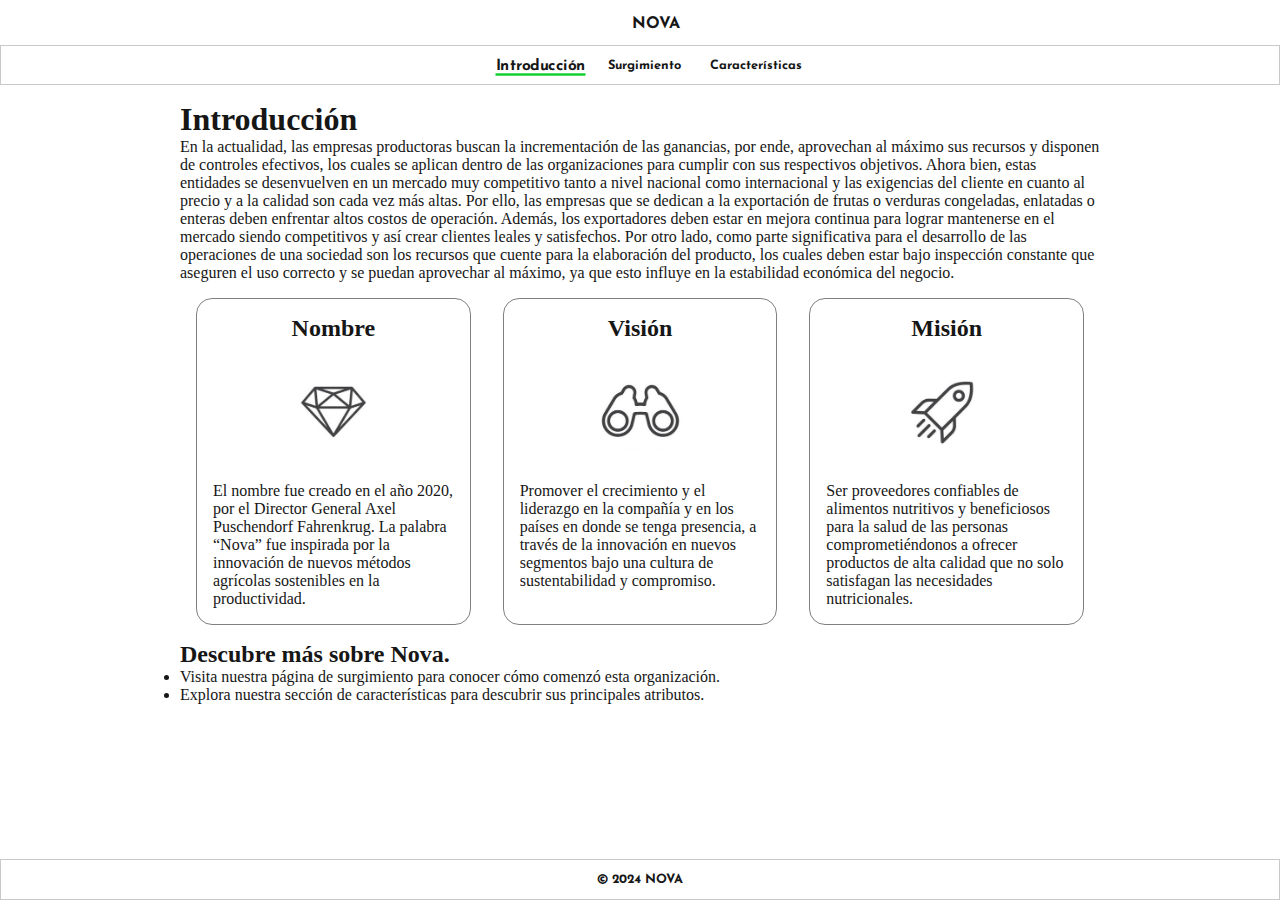
==== page_a.html @ a2829d4b "Add files via upload" ====
<!DOCTYPE html>
<html lang="en">

<head>
    <meta charset="UTF-8">
    <meta name="viewport" content="width=device-width, initial-scale=1.0">
    <title>Nova</title>
    <link rel="stylesheet" href="./styles/styles.css">
    <link rel="stylesheet" href="https://cdnjs.cloudflare.com/ajax/libs/animate.css/4.1.1/animate.min.css" />
    <link rel="shortcut icon" href="./images/icon.ico" type="image/x-icon">
</head>

<body>

    <header>
        <section>
            <div><a href="./index.html">Nova</a></div>
        </section>

        <section>
            <nav>
                <a class="selected" href="./page_a.html">Introducción</a>
                <a href="./page_b.html">Surgimiento</a>
                <a href="./page_c.html">Características</a>
            </nav>
        </section>

    </header>

    <main class="animate__animated animate__fadeIn  a-main">
        <h1>Introducción</h1>
        <p>
            En la actualidad, las empresas productoras buscan la incrementación de las ganancias, por ende, aprovechan
            al máximo sus recursos y disponen de controles efectivos, los cuales se aplican dentro de las organizaciones
            para cumplir con sus respectivos objetivos.

            Ahora bien, estas entidades se desenvuelven en un mercado muy competitivo tanto a nivel nacional como
            internacional y las exigencias del cliente en cuanto al precio y a la calidad son cada vez más altas. Por
            ello, las empresas que se dedican a la exportación de frutas o verduras congeladas, enlatadas o enteras
            deben enfrentar altos costos de operación. Además, los exportadores deben estar en mejora continua para
            lograr mantenerse en el mercado siendo competitivos y así crear clientes leales y satisfechos.

            Por otro lado, como parte significativa para el desarrollo de las operaciones de una sociedad son los
            recursos que cuente para la elaboración del producto, los cuales deben estar bajo inspección constante que
            aseguren el uso correcto y se puedan aprovechar al máximo, ya que esto influye en la estabilidad económica
            del negocio.
        </p>

        <div class="characteristic-container">
            <section>
                <h2> Nombre </h2>

                <img src="./images/name.jpg" alt="Nombre">

                <p>
                    El nombre fue creado en el año 2020, por el Director General Axel Puschendorf Fahrenkrug. La palabra
                    “Nova”
                    fue inspirada por la innovación de nuevos métodos agrícolas sostenibles en la productividad.
                </p>
            </section>

            <section>
                <h2> Visión </h2>

                <img src="./images/vision.jpg" alt="Visión">

                <p>
                    Promover el crecimiento y el liderazgo en la compañía y en los países en donde se tenga presencia, a
                    través
                    de
                    la innovación en nuevos segmentos bajo una cultura de sustentabilidad y compromiso.
                </p>
            </section>

            <section>
                <h2> Misión </h2>

                <img src="./images/mision.jpg" alt="Misión">

                <p>
                    Ser proveedores confiables de alimentos nutritivos y beneficiosos para la salud de las personas
                    comprometiéndonos a ofrecer productos de alta calidad que no solo satisfagan las necesidades
                    nutricionales.
                </p>
            </section>
        </div>

        <section>
            <h2> Descubre más sobre Nova.</h2>
            <ul>
                <li>
                    Visita nuestra <a href="./page_a.html">página de surgimiento</a> para conocer cómo comenzó esta
                    organización.
                </li>
                <li>
                    Explora nuestra <a href="./page_c.html">sección de características</a> para descubrir sus
                    principales
                    atributos.
                </li>
            </ul>
        </section>

    </main>

    <footer>
        © 2024 NOVA
    </footer>





</body>

</html>
---- styles/styles.css ----
@import url('https://fonts.googleapis.com/css2?family=Josefin+Sans:ital,wght@0,100..700;1,100..700&family=Poetsen+One&display=swap');

*, *::before, *::after {
    box-sizing: border-box;
    margin: 0;
    padding: 0;
    color: rgb(22, 22, 22);
}

a {
    text-decoration: none;
}

body {
    display: flex;
    flex-direction: column;
    justify-content: baseline;
    align-items: center;
    height: 100vh;
    font-family: Georgia, 'Times New Roman', Times, serif
}

header, footer {
    text-align: center;
    font-weight: bold;
    padding: 1em 0;
    font-family: "Josefin Sans", sans-serif;
    width: 100%;
    background-color: rgb(255, 255, 255);
}

header {
    display: flex;
    flex-direction: column;
    text-transform: uppercase;
}

header a {
    margin-left: 2em;
    display: inline-block;
    transition: scale .2s;
}

header nav {
    font-size: .8em;
    padding: 1em 0;
    width: 100vw;
    margin-top: 1em;
    border: 1px solid rgb(201, 201, 201);
    text-transform: capitalize;
}

a.selected {
    transform: scale(1.2);
    font-weight: bolder;
    position: relative;
    display: inline-block;
    width: auto;
}

a.selected::after {
    content: ""; 
    width: 100%;
    position: absolute;
    display: block;
    height: 2px; 
    background-color: rgb(10, 207, 42);
}

header a:not(.selected):hover  {
    scale: 1.2;
}

footer {
    border: 1px solid rgb(201, 201, 201);
    font-size: .8em;
    margin-top: auto;
}

main {
    background-color: rgb(255, 255, 255);
    max-width: 920px;
    width: 80%;
    border-radius: .5em;
}

h1{
    font-family: Georgia, 'Times New Roman', Times, serif;
}

.index-main {
    display: flex;
    flex-direction: column;
    gap: 2em;
   
}

.index-title {
    padding: .2em 40px;
}

.index-subtitle {
    font-size: .8em;
    padding: 0em 40px;
    font-weight: inherit;
}

.index-parragraph {
    padding: 0em 40px;
    font-size: 1.1em;
}

.index-image {
    display: block;
    height: 45vh;
    object-position: top;
    object-fit: cover;
}



/*
    Page A
*/

.characteristic-container {
    display: flex;
}

.characteristic-container section {
    display: flex;
    gap: 2em;
    flex-direction: column;
    align-items: center;
    margin: 1em;
    width: 30%;
    border: 1px solid gray;
    padding: 1em;
    border-radius: 1em;
    background-color: white;
    transition: scale cubic-bezier(0.075, 0.82, 0.165, 1) .25s;
    cursor: pointer;
    user-select: none;
}

.characteristic-container section:hover {
    scale: 1.1;
}

.characteristic-container img{
    width: 100px;
    display: inline-block;
}
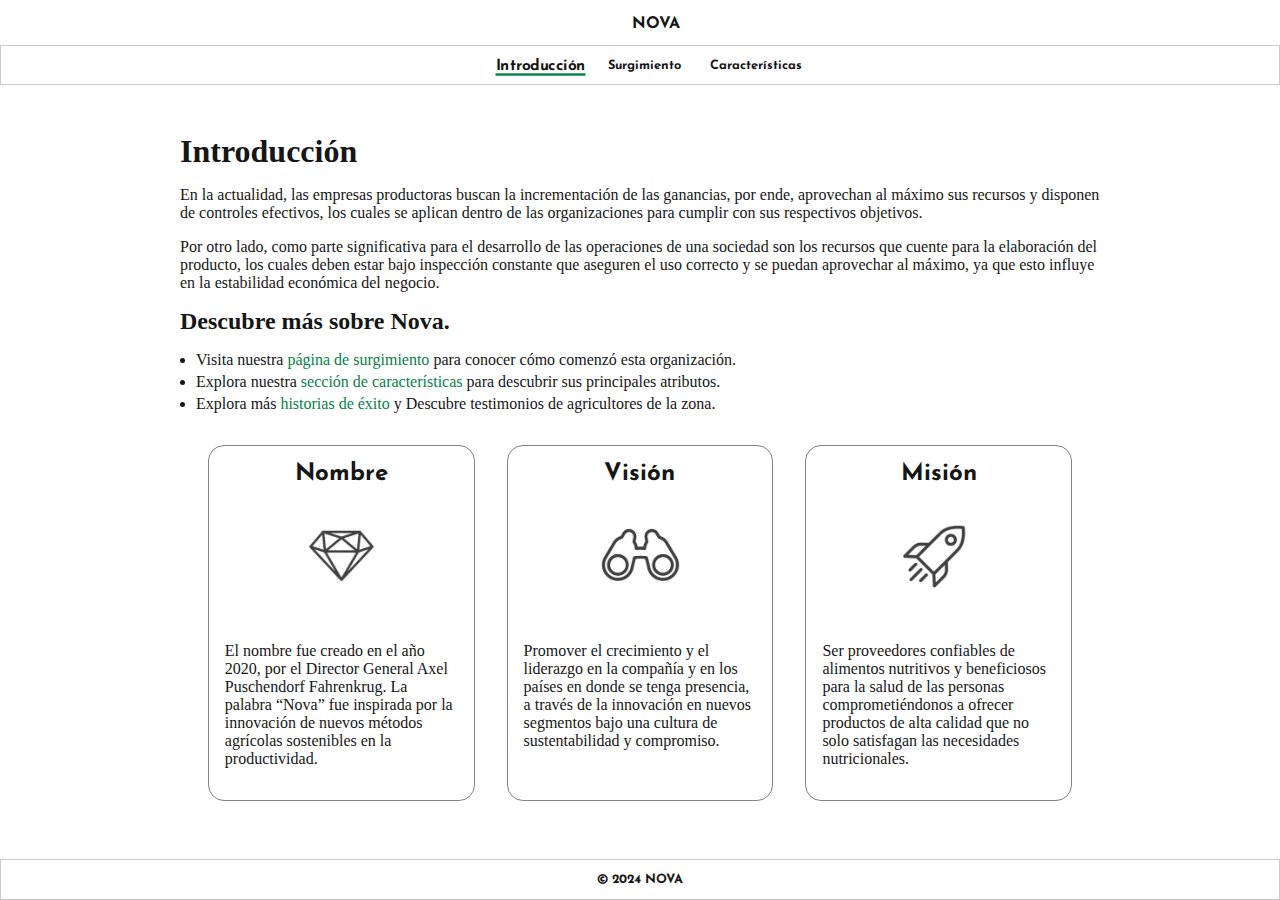
==== commit b7c3ea39: "Add files via upload" ====
--- a/page_a.html
+++ b/page_a.html
@@ -27,24 +27,49 @@
 
     </header>
 
-    <main class="animate__animated animate__fadeIn  a-main">
-        <h1>Introducción</h1>
-        <p>
-            En la actualidad, las empresas productoras buscan la incrementación de las ganancias, por ende, aprovechan
-            al máximo sus recursos y disponen de controles efectivos, los cuales se aplican dentro de las organizaciones
-            para cumplir con sus respectivos objetivos.
+    <main class="animate__animated animate__fadeIn  a-main content-main">
 
-            Ahora bien, estas entidades se desenvuelven en un mercado muy competitivo tanto a nivel nacional como
-            internacional y las exigencias del cliente en cuanto al precio y a la calidad son cada vez más altas. Por
-            ello, las empresas que se dedican a la exportación de frutas o verduras congeladas, enlatadas o enteras
-            deben enfrentar altos costos de operación. Además, los exportadores deben estar en mejora continua para
-            lograr mantenerse en el mercado siendo competitivos y así crear clientes leales y satisfechos.
+        <section>
+            <h1>Introducción</h1>
+            <p>
+                En la actualidad, las empresas productoras buscan la incrementación de las ganancias, por ende,
+                aprovechan
+                al máximo sus recursos y disponen de controles efectivos, los cuales se aplican dentro de las
+                organizaciones
+                para cumplir con sus respectivos objetivos.
+            </p>
 
-            Por otro lado, como parte significativa para el desarrollo de las operaciones de una sociedad son los
-            recursos que cuente para la elaboración del producto, los cuales deben estar bajo inspección constante que
-            aseguren el uso correcto y se puedan aprovechar al máximo, ya que esto influye en la estabilidad económica
-            del negocio.
-        </p>
+            <p>
+                Por otro lado, como parte significativa para el desarrollo de las operaciones de una sociedad son los
+                recursos que cuente para la elaboración del producto, los cuales deben estar bajo inspección constante
+                que
+                aseguren el uso correcto y se puedan aprovechar al máximo, ya que esto influye en la estabilidad
+                económica
+                del negocio.
+            </p>
+        </section>
+
+        <section>
+            <h2> Descubre más sobre Nova.</h2>
+            <ul class="list">
+                <li>
+                    Visita nuestra <a href="./page_b.html">página de surgimiento</a> para conocer cómo comenzó esta
+                    organización.
+                </li>
+                <li>
+                    Explora nuestra <a href="./page_c.html">sección de características</a> para descubrir sus
+                    principales
+                    atributos.
+                </li>
+
+                <li>
+                    Explora más <a target="_blank" href="https://youtu.be/gTYS2BQCMZs?si=2mKUGdFnRYyLVb23">historias de
+                        éxito</a> y
+                    Descubre
+                    testimonios de agricultores de la zona.
+                </li>
+            </ul>
+        </section>
 
         <div class="characteristic-container">
             <section>
@@ -85,21 +110,6 @@
             </section>
         </div>
 
-        <section>
-            <h2> Descubre más sobre Nova.</h2>
-            <ul>
-                <li>
-                    Visita nuestra <a href="./page_a.html">página de surgimiento</a> para conocer cómo comenzó esta
-                    organización.
-                </li>
-                <li>
-                    Explora nuestra <a href="./page_c.html">sección de características</a> para descubrir sus
-                    principales
-                    atributos.
-                </li>
-            </ul>
-        </section>
-
     </main>
 
     <footer>
--- a/styles/styles.css
+++ b/styles/styles.css
@@ -9,6 +9,14 @@
 
 a {
     text-decoration: none;
+}
+
+ul a {
+    color: rgb(5, 129, 71);
+}
+
+ul{
+    margin-left: 1em;
 }
 
 body {
@@ -64,7 +72,7 @@
     position: absolute;
     display: block;
     height: 2px; 
-    background-color: rgb(10, 207, 42);
+    background-color: rgb(5, 129, 71);
 }
 
 header a:not(.selected):hover  {
@@ -117,7 +125,31 @@
     object-fit: cover;
 }
 
-
+.list {
+    margin: 1em;
+}
+
+.list li {
+    margin: .25em 0;
+}
+
+.content-main {
+    margin: 2em 0;
+}
+
+.content-main p {
+    margin: 1em 0;
+}
+
+.content-main img:not(.characteristic-container img){
+    width: 100%;
+    height: 45vh;
+    object-fit: cover;
+}
+
+.hidden {
+    display: none;
+}
 
 /*
     Page A
@@ -125,7 +157,15 @@
 
 .characteristic-container {
     display: flex;
-}
+    flex-wrap: wrap;
+    justify-content: center;
+}
+
+.characteristic-container h2 {
+    font-family: "Josefin Sans", sans-serif;
+}
+
+
 
 .characteristic-container section {
     display: flex;
@@ -133,14 +173,29 @@
     flex-direction: column;
     align-items: center;
     margin: 1em;
-    width: 30%;
+    width: 29%;
     border: 1px solid gray;
     padding: 1em;
     border-radius: 1em;
     background-color: white;
-    transition: scale cubic-bezier(0.075, 0.82, 0.165, 1) .25s;
+    transition: scale cubic-bezier(0.075, 0.82, 0.165, 1) .25s, border linear .25s;
     cursor: pointer;
     user-select: none;
+
+    min-width: 250px;
+
+}
+
+.characteristic-container h2 {
+    transition: color linear .25s;
+}
+
+.characteristic-container section:hover h2 {
+    color: rgb(5, 129, 71);
+}
+
+.characteristic-container section:hover {
+    border: 1px solid rgb(5, 129, 71);
 }
 
 .characteristic-container section:hover {
@@ -150,4 +205,12 @@
 .characteristic-container img{
     width: 100px;
     display: inline-block;
+}
+
+/*
+    Page b
+*/
+
+.b-main ul {
+    list-style: none;
 }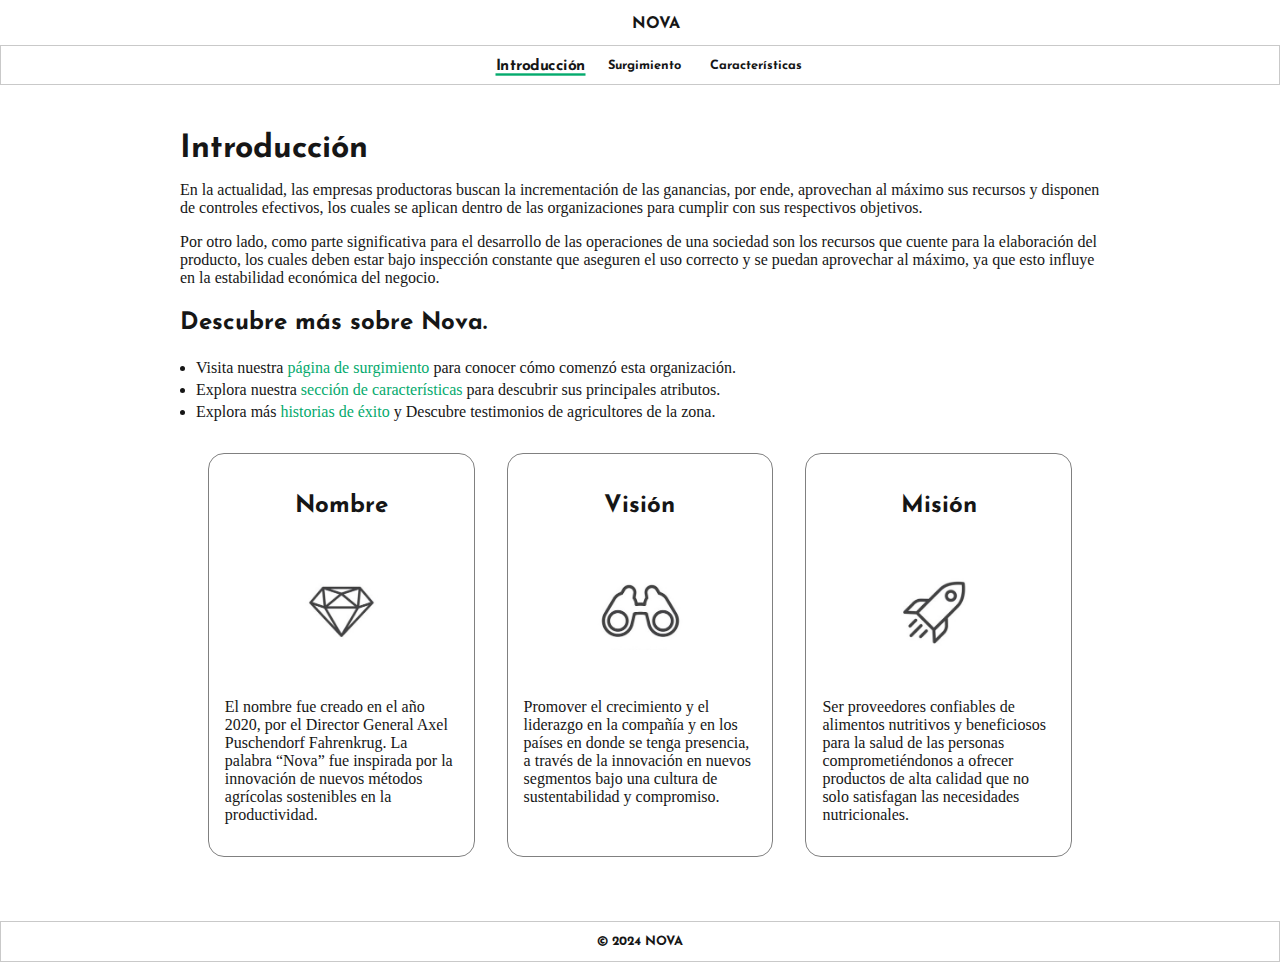
==== commit a4571796: "Add files via upload" ====
--- a/page_a.html
+++ b/page_a.html
@@ -116,10 +116,6 @@
         © 2024 NOVA
     </footer>
 
-
-
-
-
 </body>
 
 </html>--- a/styles/styles.css
+++ b/styles/styles.css
@@ -1,6 +1,8 @@
 @import url('https://fonts.googleapis.com/css2?family=Josefin+Sans:ital,wght@0,100..700;1,100..700&family=Poetsen+One&display=swap');
 
-*, *::before, *::after {
+*,
+*::before,
+*::after {
     box-sizing: border-box;
     margin: 0;
     padding: 0;
@@ -12,10 +14,10 @@
 }
 
 ul a {
-    color: rgb(5, 129, 71);
-}
-
-ul{
+    color: #04AA6D;
+}
+
+ul {
     margin-left: 1em;
 }
 
@@ -28,7 +30,8 @@
     font-family: Georgia, 'Times New Roman', Times, serif
 }
 
-header, footer {
+header,
+footer {
     text-align: center;
     font-weight: bold;
     padding: 1em 0;
@@ -67,15 +70,15 @@
 }
 
 a.selected::after {
-    content: ""; 
+    content: "";
     width: 100%;
     position: absolute;
     display: block;
-    height: 2px; 
-    background-color: rgb(5, 129, 71);
-}
-
-header a:not(.selected):hover  {
+    height: 2px;
+    background-color: #04AA6D;
+}
+
+header a:not(.selected):hover {
     scale: 1.2;
 }
 
@@ -92,15 +95,63 @@
     border-radius: .5em;
 }
 
-h1{
-    font-family: Georgia, 'Times New Roman', Times, serif;
+h1,
+h2 {
+    font-family: "Josefin Sans", sans-serif;
+}
+
+div:has(table) {
+    overflow: auto;
+    margin: 2em 0;
+}
+
+table {
+    min-width: 700px;
+    font-family: Arial, Helvetica, sans-serif;
+    border-collapse: collapse;
+    width: 100%;
+    cursor: pointer;
+}
+
+table th {
+    font-family: "Josefin Sans", sans-serif;
+}
+
+table td,
+table th {
+    border: 1px solid #ddd;
+    padding: 8px;
+}
+
+table tr:nth-child(even) {
+    background-color: #f2f2f2;
+}
+
+table tr:hover {
+    background-color: #ddd;
+}
+
+table th {
+    padding-top: 12px;
+    padding-bottom: 12px;
+    text-align: left;
+    background-color: #04AA6D;
+    color: white;
+}
+
+table th:nth-child(1),
+table th:nth-child(3),
+table th:nth-child(6) table td:nth-child(1),
+table td:nth-child(3),
+table td:nth-child(6) {
+    width: 20%;
 }
 
 .index-main {
     display: flex;
     flex-direction: column;
     gap: 2em;
-   
+
 }
 
 .index-title {
@@ -137,11 +188,16 @@
     margin: 2em 0;
 }
 
-.content-main p {
+.content-main p,
+.content-main div {
     margin: 1em 0;
 }
 
-.content-main img:not(.characteristic-container img){
+.content-main h2 {
+    margin: 1em 0;
+}
+
+.content-main img:not(.characteristic-container img) {
     width: 100%;
     height: 45vh;
     object-fit: cover;
@@ -164,8 +220,6 @@
 .characteristic-container h2 {
     font-family: "Josefin Sans", sans-serif;
 }
-
-
 
 .characteristic-container section {
     display: flex;
@@ -181,9 +235,7 @@
     transition: scale cubic-bezier(0.075, 0.82, 0.165, 1) .25s, border linear .25s;
     cursor: pointer;
     user-select: none;
-
     min-width: 250px;
-
 }
 
 .characteristic-container h2 {
@@ -202,7 +254,7 @@
     scale: 1.1;
 }
 
-.characteristic-container img{
+.characteristic-container img {
     width: 100px;
     display: inline-block;
 }
@@ -213,4 +265,34 @@
 
 .b-main ul {
     list-style: none;
+}
+
+/*
+    Page c
+*/
+
+.button-container {
+    display: flex;
+    gap: 1em;
+    justify-content: space-evenly;
+    margin: 1em 0;
+    flex-wrap: wrap;
+}
+
+.button-container button {
+    width: 25ch;
+    font-weight: bold;
+    padding: 1em;
+    cursor: pointer;
+    background-color: #04AA6D;
+    color: white;
+    font-family: "Josefin Sans", sans-serif;
+    border: none;
+    transition: opacity .25s, scale .25s;
+    border-radius: .25em;
+}
+
+.button-container button:hover {
+    opacity: .8;
+    scale: 1.05;
 }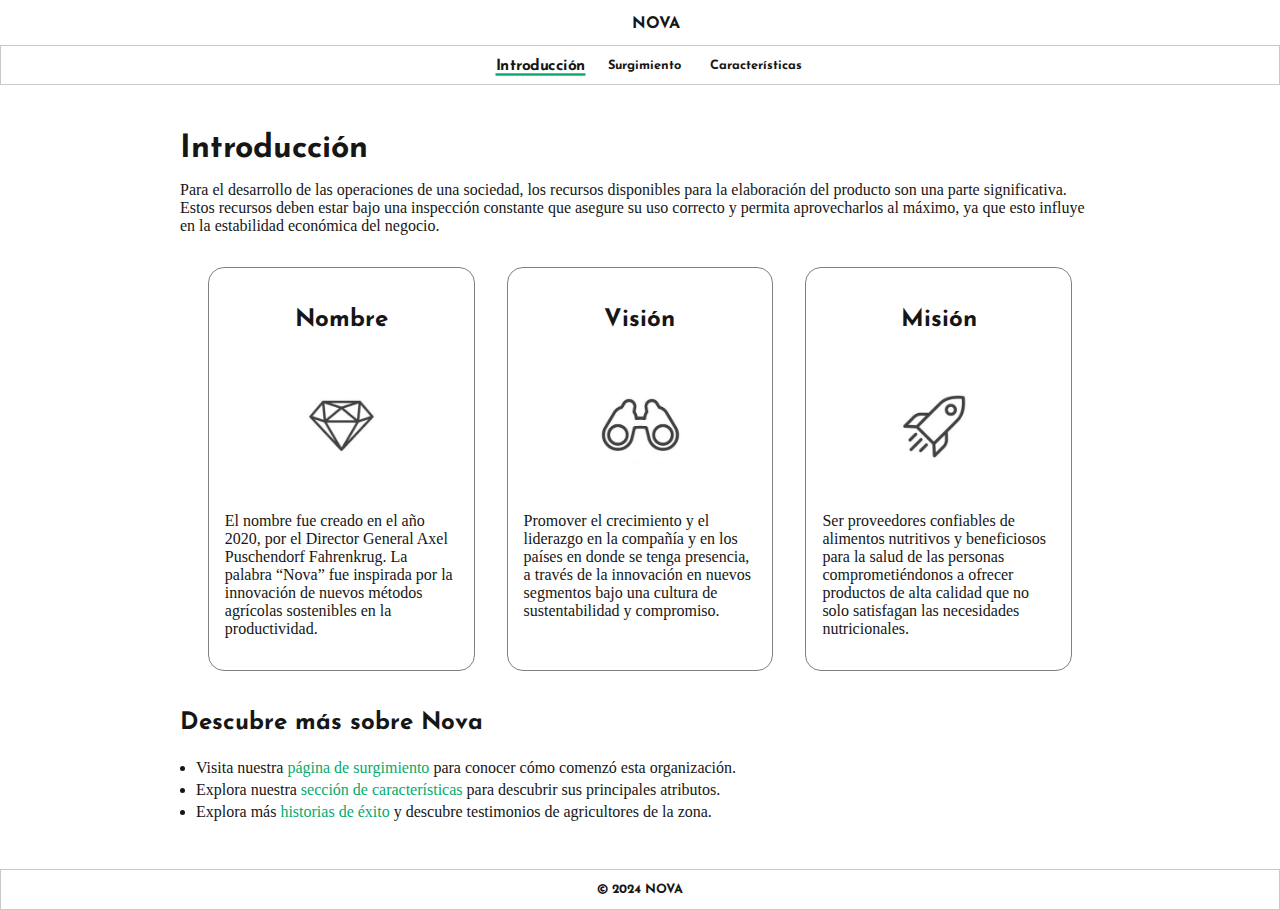
==== commit 22c4effb: "Add files via upload" ====
--- a/page_a.html
+++ b/page_a.html
@@ -31,44 +31,13 @@
 
         <section>
             <h1>Introducción</h1>
-            <p>
-                En la actualidad, las empresas productoras buscan la incrementación de las ganancias, por ende,
-                aprovechan
-                al máximo sus recursos y disponen de controles efectivos, los cuales se aplican dentro de las
-                organizaciones
-                para cumplir con sus respectivos objetivos.
-            </p>
 
             <p>
-                Por otro lado, como parte significativa para el desarrollo de las operaciones de una sociedad son los
-                recursos que cuente para la elaboración del producto, los cuales deben estar bajo inspección constante
-                que
-                aseguren el uso correcto y se puedan aprovechar al máximo, ya que esto influye en la estabilidad
-                económica
-                del negocio.
+                Para el desarrollo de las operaciones de una sociedad, los recursos disponibles para la elaboración del
+                producto son una parte significativa. Estos recursos deben estar bajo una inspección constante que
+                asegure su uso correcto y permita aprovecharlos al máximo, ya que esto influye en la estabilidad
+                económica del negocio.
             </p>
-        </section>
-
-        <section>
-            <h2> Descubre más sobre Nova.</h2>
-            <ul class="list">
-                <li>
-                    Visita nuestra <a href="./page_b.html">página de surgimiento</a> para conocer cómo comenzó esta
-                    organización.
-                </li>
-                <li>
-                    Explora nuestra <a href="./page_c.html">sección de características</a> para descubrir sus
-                    principales
-                    atributos.
-                </li>
-
-                <li>
-                    Explora más <a target="_blank" href="https://youtu.be/gTYS2BQCMZs?si=2mKUGdFnRYyLVb23">historias de
-                        éxito</a> y
-                    Descubre
-                    testimonios de agricultores de la zona.
-                </li>
-            </ul>
         </section>
 
         <div class="characteristic-container">
@@ -110,6 +79,25 @@
             </section>
         </div>
 
+        <section>
+            <h2> Descubre más sobre Nova</h2>
+            <ul class="list">
+                <li>
+                    Visita nuestra <a href="./page_b.html">página de surgimiento</a> para conocer cómo comenzó esta
+                    organización.
+                </li>
+                <li>
+                    Explora nuestra <a href="./page_c.html">sección de características</a> para descubrir sus
+                    principales atributos.
+                </li>
+
+                <li>
+                    Explora más <a target="_blank" href="https://youtu.be/gTYS2BQCMZs?si=2mKUGdFnRYyLVb23">historias de
+                        éxito</a> y descubre testimonios de agricultores de la zona.
+                </li>
+            </ul>
+        </section>
+        
     </main>
 
     <footer>
--- a/styles/styles.css
+++ b/styles/styles.css
@@ -265,11 +265,49 @@
 
 .b-main ul {
     list-style: none;
+    margin: 0;
+}
+
+.b-main ul b {
+    color: #1b7e59;
+}
+
+.b-main li{
+    transition: scale .25s;
+    cursor: pointer;
+}
+
+.b-main li:hover{
+    scale: 1.02;
+    opacity: 0.8;
+}
+
+.b-main li::before {
+    content: "🕑 ";
 }
 
 /*
     Page c
 */
+
+.c-main .characteristic h2 {
+    background-color: #04AA6D;
+    color: white;
+}
+
+.c-main .characteristic h2{
+    padding: 1em;
+}
+
+.c-main p {
+    padding: 0 1em;
+}
+
+.c-main section {
+    background-color: rgb(240, 240, 240);
+    min-height: 200px;
+    border-radius: 1em;
+}
 
 .button-container {
     display: flex;
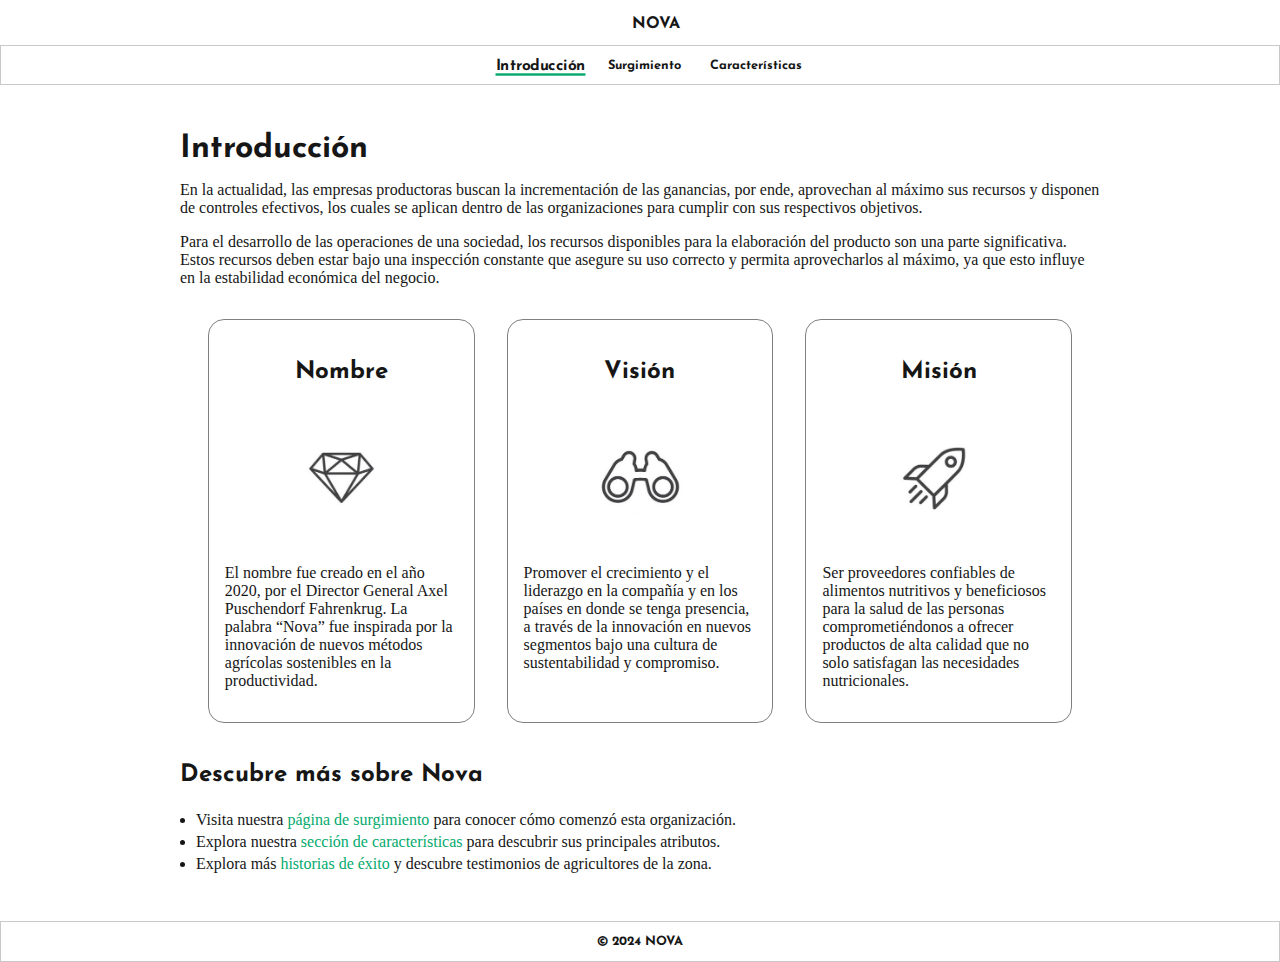
==== commit f0c3796d: "Add files via upload" ====
--- a/page_a.html
+++ b/page_a.html
@@ -31,6 +31,14 @@
 
         <section>
             <h1>Introducción</h1>
+
+            <p>
+                En la actualidad, las empresas productoras buscan la incrementación de las ganancias, por ende,
+                aprovechan
+                al máximo sus recursos y disponen de controles efectivos, los cuales se aplican dentro de las
+                organizaciones
+                para cumplir con sus respectivos objetivos.
+            </p>
 
             <p>
                 Para el desarrollo de las operaciones de una sociedad, los recursos disponibles para la elaboración del
@@ -97,7 +105,7 @@
                 </li>
             </ul>
         </section>
-        
+
     </main>
 
     <footer>
--- a/styles/styles.css
+++ b/styles/styles.css
@@ -309,6 +309,11 @@
     border-radius: 1em;
 }
 
+.c-main li {
+    list-style: none;
+    padding: 0.5em;
+}
+
 .button-container {
     display: flex;
     gap: 1em;
